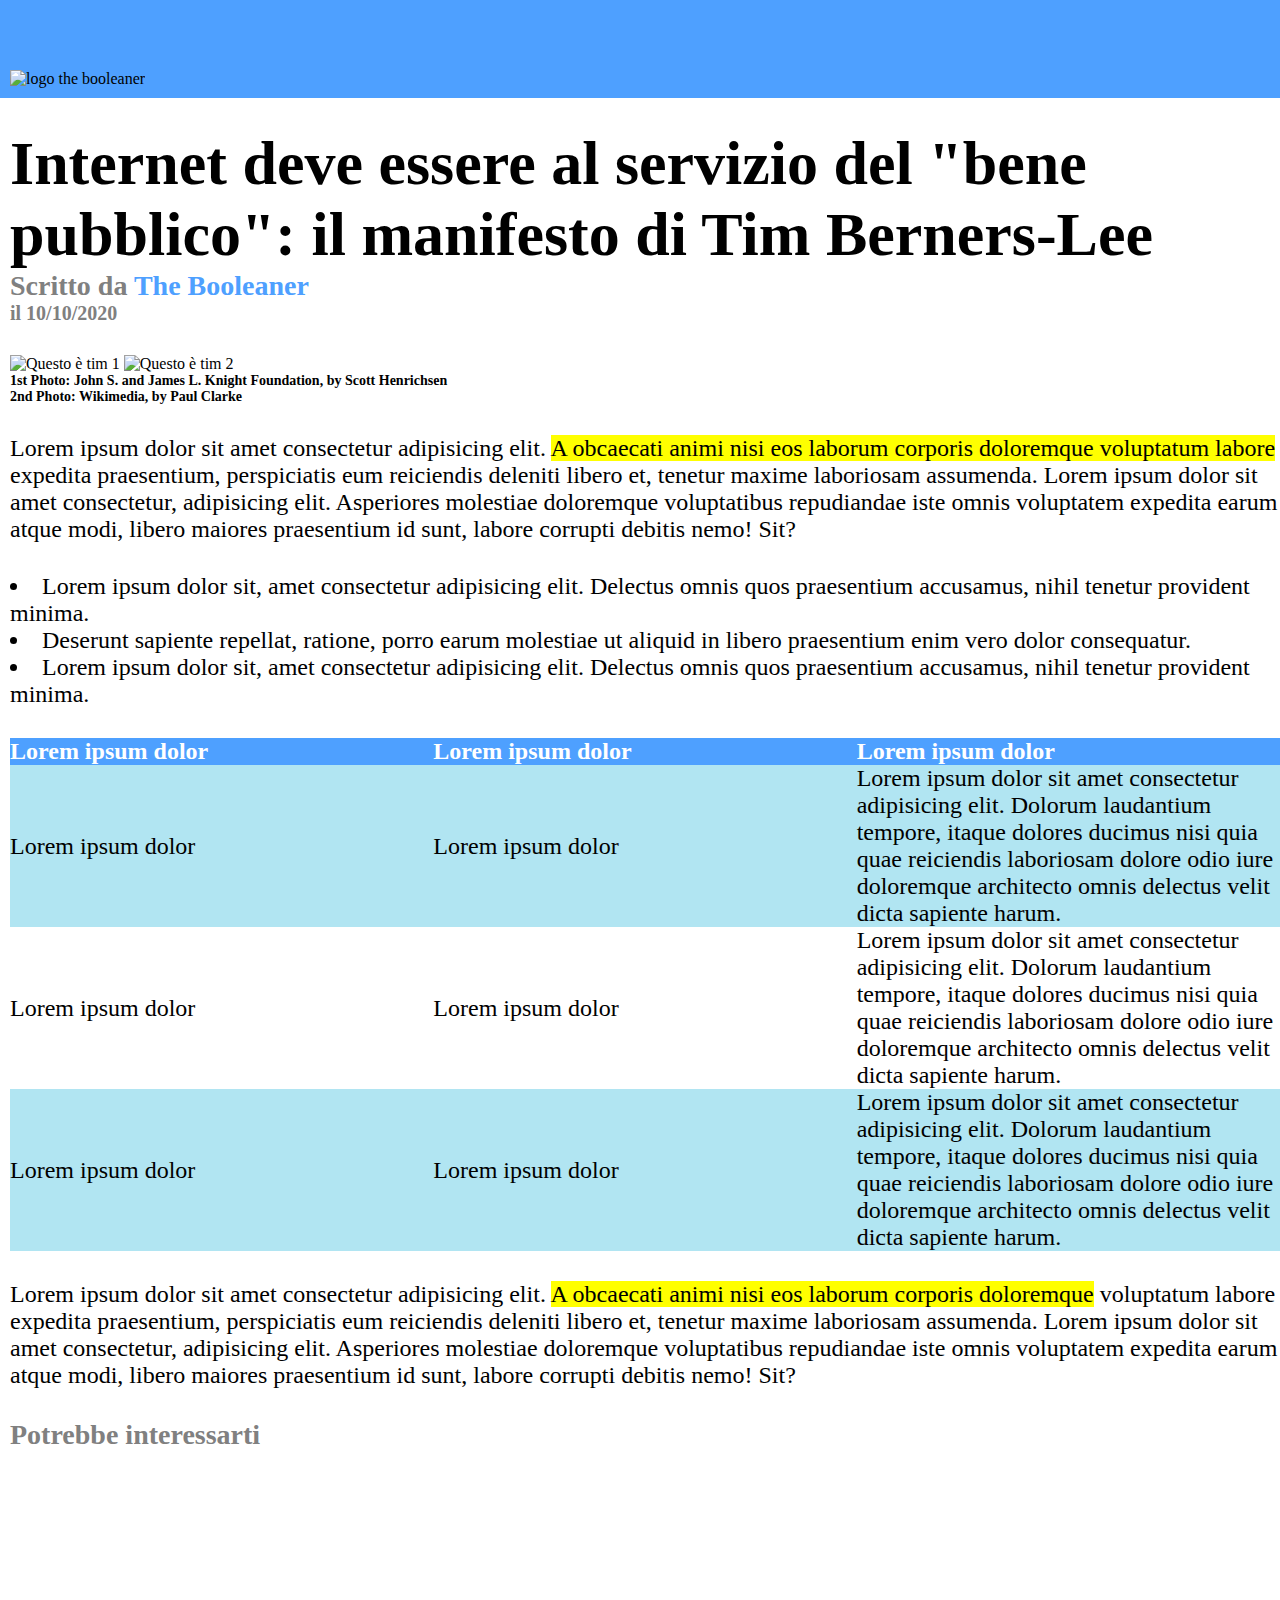
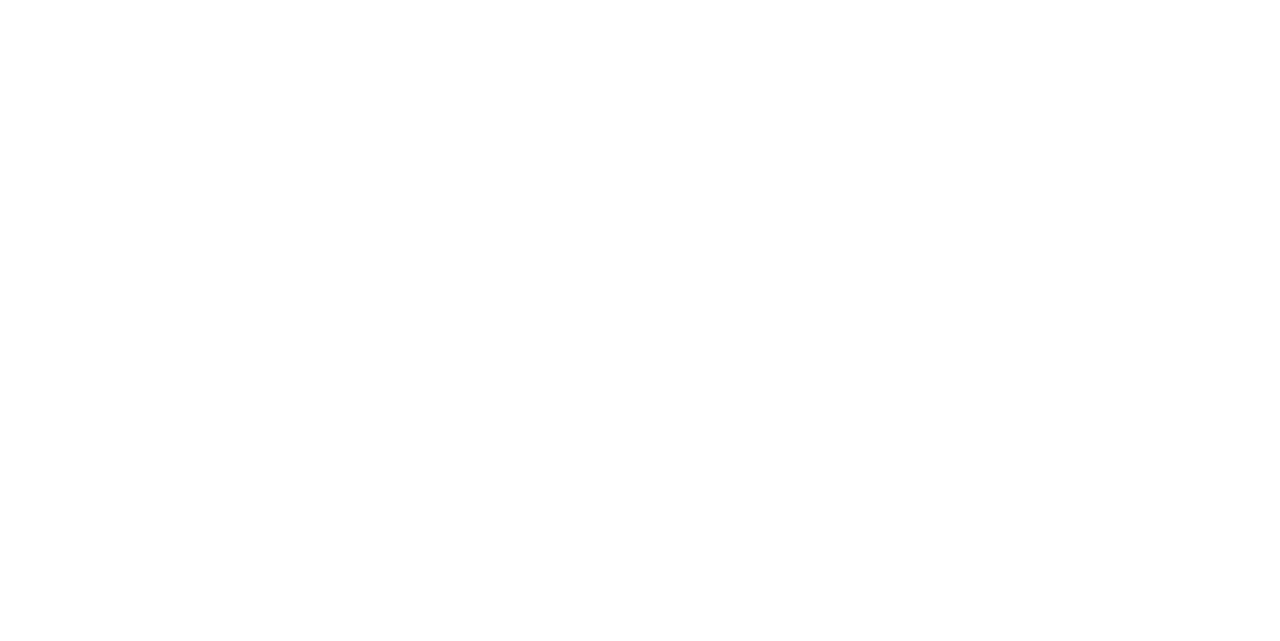
==== bonus/index.html @ 4fac3fbf "inserimento evidenziato e correzione file bonus" ====
<!DOCTYPE html>
<html lang="en">
<head>
    <meta charset="UTF-8">
    <meta http-equiv="X-UA-Compatible" content="IE=edge">
    <meta name="viewport" content="width=device-width, initial-scale=1.0">
    <title>Articolo Booleaner</title>
    <link rel="stylesheet" href="./css/style.css">
</head>
<body>
    <!-- Header con logo -->
    <header>
        <img src="./img/logo.svg" alt="logo the booleaner">
    </header>
    <!-- Corpo della pagina -->
    <main>
        <!-- Sezione 1: Titolo + credits -->
        <div>
            <h1>Internet deve essere al servizio del "bene pubblico": il manifesto di Tim Berners-Lee</h1>
            <h4>Scritto da <span id="the-booleaner">The Booleaner</span></h4>
            <h5>il 10/10/2020</h5>
        </div>
        <!-- Sezione 2: Immagini + note -->
        <div>
            <img src="./img/tim-1.jpg" alt="Questo è tim 1">
            <img src="./img/tim-2.jpg" alt="Questo è tim 2">
            <h6>1st Photo: John S. and James L. Knight Foundation, by Scott Henrichsen</h6>
            <h6>2nd Photo: Wikimedia, by Paul Clarke</h6>
        </div>
        <!-- Paragrafo -->
        <div>
            <p>Lorem ipsum dolor sit amet consectetur adipisicing elit. <span class="evidenziato">A obcaecati animi nisi eos laborum corporis doloremque voluptatum labore</span> expedita praesentium, perspiciatis eum reiciendis deleniti libero et, tenetur maxime laboriosam assumenda. Lorem ipsum dolor sit amet consectetur, adipisicing elit. Asperiores molestiae doloremque voluptatibus repudiandae iste omnis voluptatem expedita earum atque modi, libero maiores praesentium id sunt, labore corrupti debitis nemo! Sit?</p>
        </div>
        <!-- Unordered List-->
        <div>
            <ul>
                <li>Lorem ipsum dolor sit, amet consectetur adipisicing elit. Delectus omnis quos praesentium accusamus, nihil tenetur provident minima.</li>
                <li>Deserunt sapiente repellat, ratione, porro earum molestiae ut aliquid in libero praesentium enim vero dolor consequatur.</li>
                <li>Lorem ipsum dolor sit, amet consectetur adipisicing elit. Delectus omnis quos praesentium accusamus, nihil tenetur provident minima.</li>
            </ul>
        </div>
        <!-- Tabella -->
        <div>
            <table>
                <tr class="intestazione">
                    <th>Lorem ipsum dolor</th>
                    <th>Lorem ipsum dolor</th>
                    <th>Lorem ipsum dolor</th>
                </tr>
                <tr class="riga-blu">
                    <td>Lorem ipsum dolor</td>
                    <td>Lorem ipsum dolor</td>
                    <td>Lorem ipsum dolor sit amet consectetur adipisicing elit. Dolorum laudantium tempore, itaque dolores ducimus nisi quia quae reiciendis laboriosam dolore odio iure doloremque architecto omnis delectus velit dicta sapiente harum.</td>
                </tr>
                <tr>
                    <td>Lorem ipsum dolor</td>
                    <td>Lorem ipsum dolor</td>
                    <td>Lorem ipsum dolor sit amet consectetur adipisicing elit. Dolorum laudantium tempore, itaque dolores ducimus nisi quia quae reiciendis laboriosam dolore odio iure doloremque architecto omnis delectus velit dicta sapiente harum.</td>
                </tr>
                <tr class="riga-blu">
                    <td>Lorem ipsum dolor</td>
                    <td>Lorem ipsum dolor</td>
                    <td>Lorem ipsum dolor sit amet consectetur adipisicing elit. Dolorum laudantium tempore, itaque dolores ducimus nisi quia quae reiciendis laboriosam dolore odio iure doloremque architecto omnis delectus velit dicta sapiente harum.</td>
                </tr>
            </table>
        </div>
        <!-- Paragrafo 2 -->
        <div>
            <p>Lorem ipsum dolor sit amet consectetur adipisicing elit. <span class="evidenziato">A obcaecati animi nisi eos laborum corporis doloremque</span> voluptatum labore expedita praesentium, perspiciatis eum reiciendis deleniti libero et, tenetur maxime laboriosam assumenda. Lorem ipsum dolor sit amet consectetur, adipisicing elit. Asperiores molestiae doloremque voluptatibus repudiandae iste omnis voluptatem expedita earum atque modi, libero maiores praesentium id sunt, labore corrupti debitis nemo! Sit?</p>
        </div>
    </main>
    <!-- Footer -->
    <Footer>
        <h4>Potrebbe interessarti</h4>
        <div class="immagine-footer-1">
            <h3>Lorem ipsum dolor</h3>
        </div>
        <div class="immagine-footer-2">
            <h3>Lorem ipsum dolor</h3>
        </div>
    </Footer>
</body>
</html>
---- bonus/css/style.css ----
* {
    margin: 0px;
    padding: 0px;
    box-sizing: border-box;
}

header {
    width: 100%;
    padding: 70px 0 10px 10px;
    background-color: #4ea0ff;
    background-image: url("../img/pattern.png");
    background-size: 40%;
    background-repeat: repeat;
}

header img {
    max-width: 20%;
}

main, footer {
    padding-left: 10px;
}

h1 {
    font-size: 62px;
}

h4 {
    color: grey;
    font-size: 28px;
}

#the-booleaner {
    color: #4ea0ff;
}

h5 {
    color: grey;
    font-size: 20px;
}

div {
    margin: 30px 0;
}

h6 {
    font-size: 14px;
}

p, li, th, td {
    font-size: 24px;
}

ul {
    list-style-position: inside;
}

table {
    border-spacing: 0;
    table-layout: auto;
    width: 100%;
}

.intestazione {
    background-color: #4ea0ff;
}

.riga-blu {
    background-color: #b1e5f2;
}

th {
    text-align: left;
    color: white;
}

td, th {
    width: 20%
}

.immagine-footer-1 {
    background-image: url("../img/monitor.jpg");
    width: 400px;
    height: 350px;
    background-size: cover;
    background-repeat: no-repeat;
    padding: 20px;
}

.immagine-footer-2 {
    background-image: url("../img/graph.jpg");
    width: 400px;
    height: 350px;
    background-size: cover;
    background-repeat: no-repeat;
    padding: 20px;
}

h3 {
    font-size: 30px;
    color: white;
}

.evidenziato {
    background-color: yellow;
}
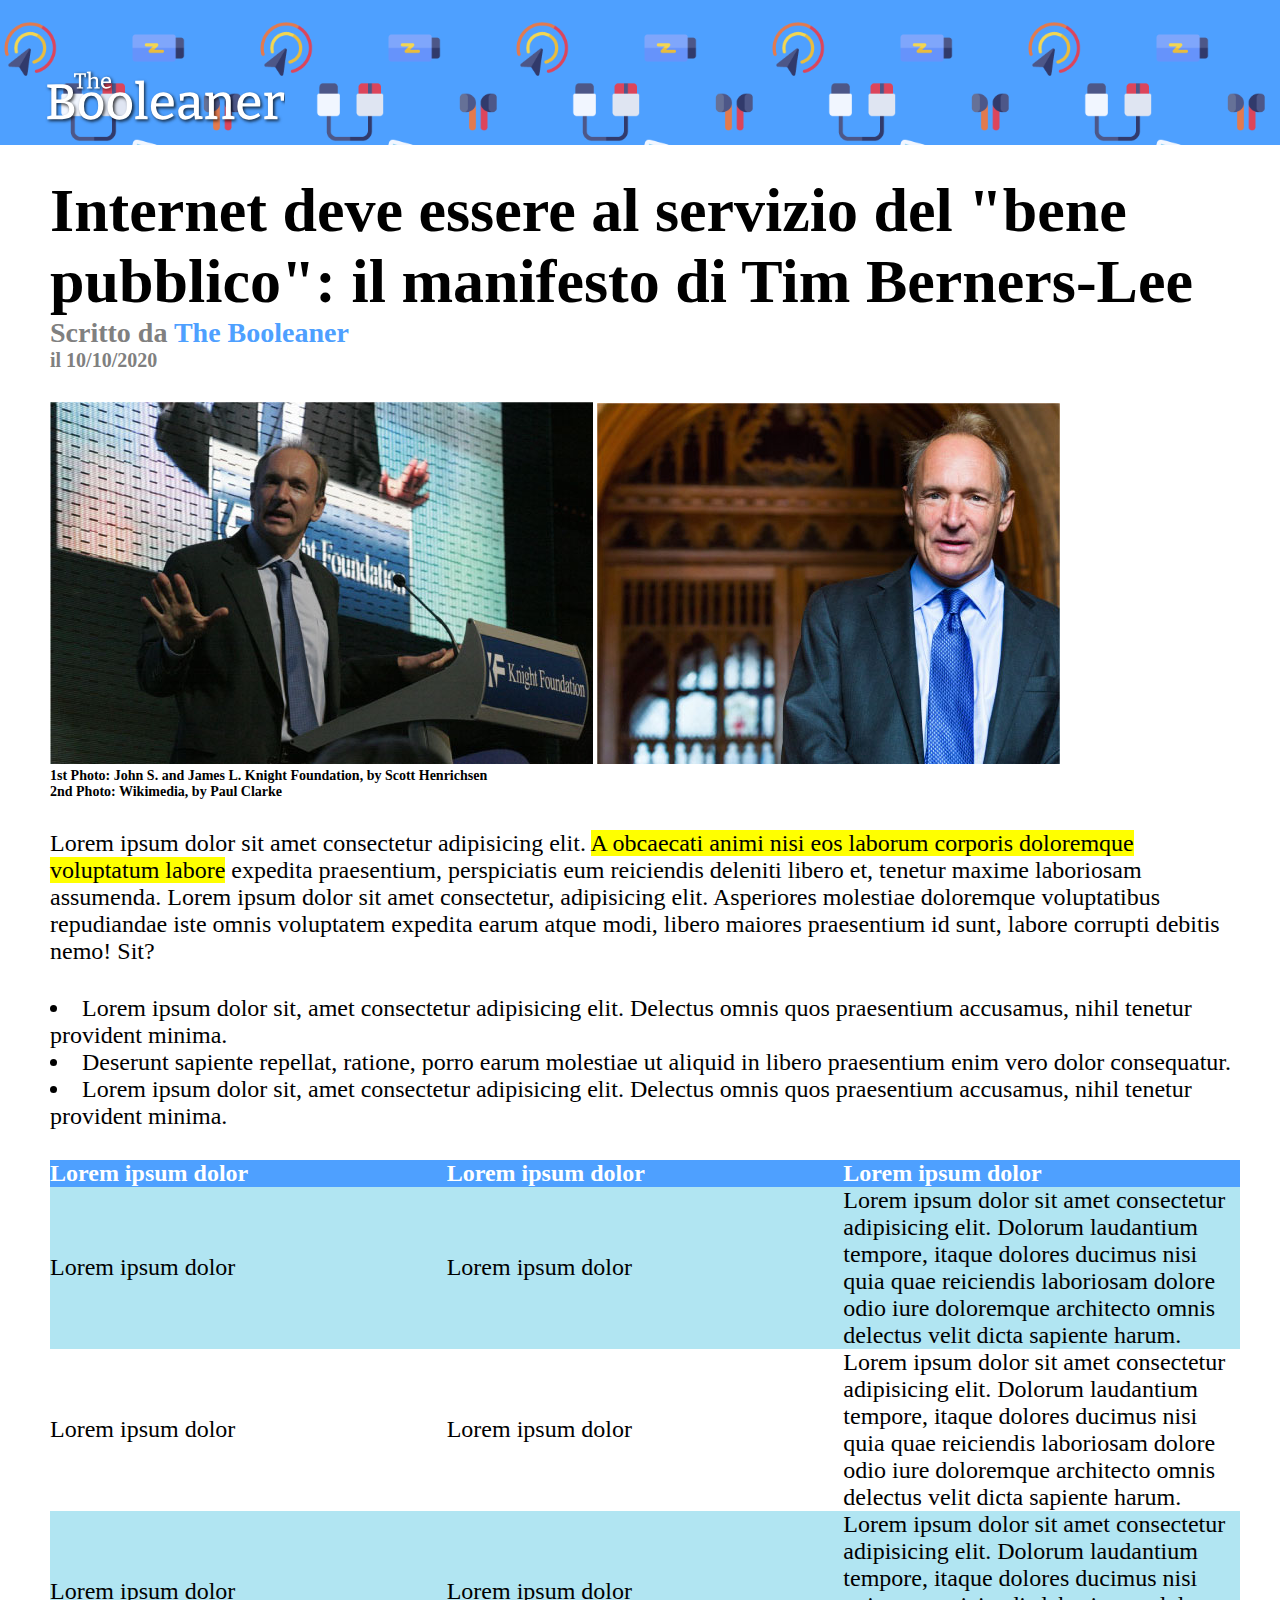
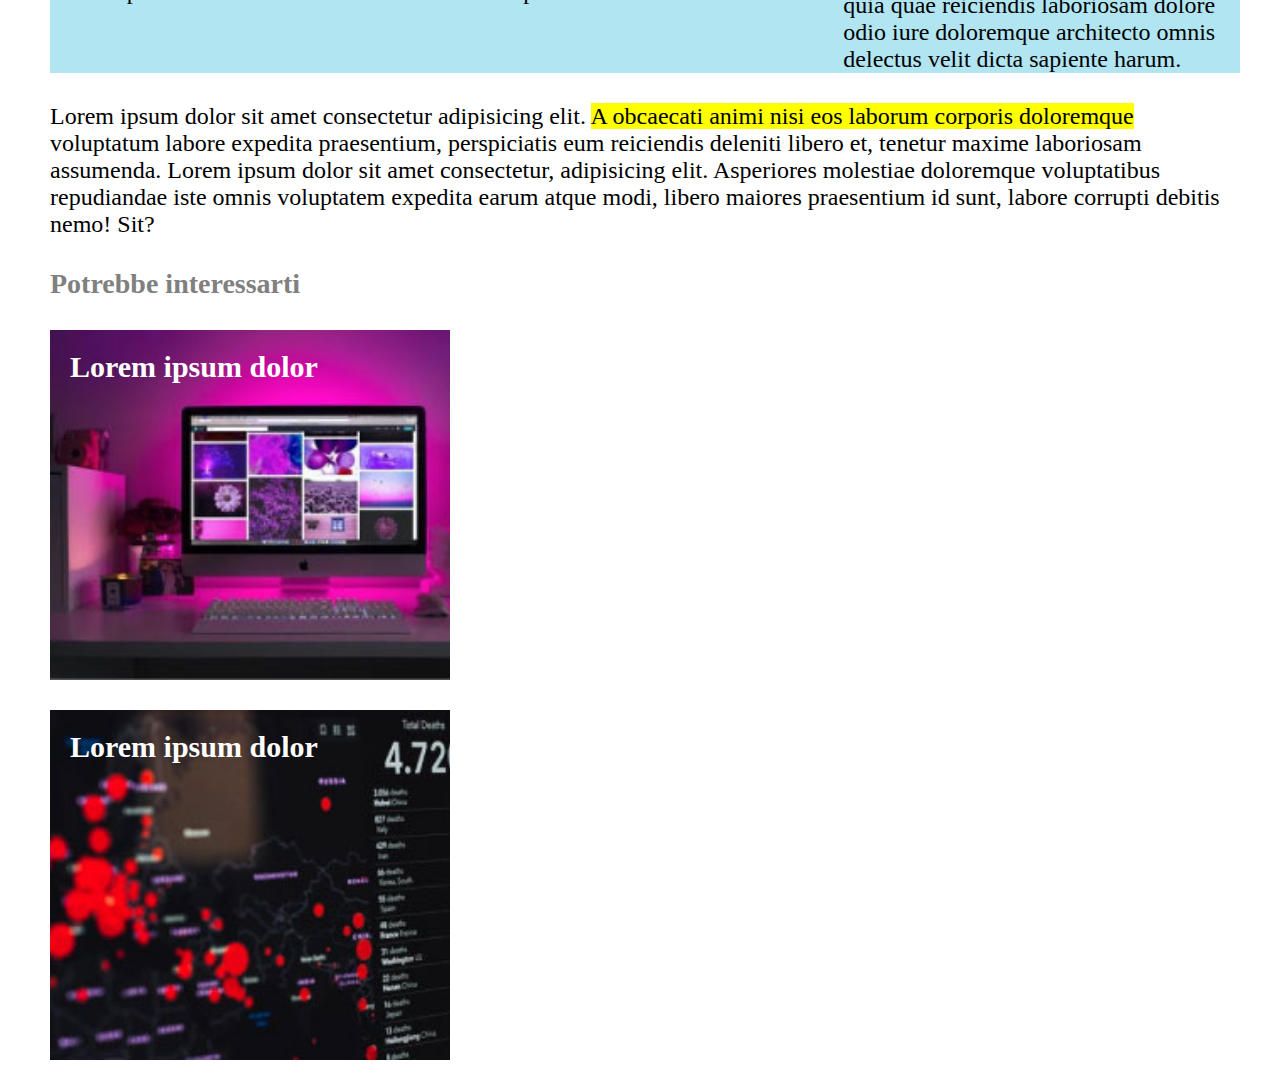
==== commit 1397e477: "Esercizio bonus completato" ====
--- a/bonus/index.html
+++ b/bonus/index.html
@@ -10,7 +10,9 @@
 <body>
     <!-- Header con logo -->
     <header>
-        <img src="./img/logo.svg" alt="logo the booleaner">
+        <div>
+            <img src="./img/logo.svg" alt="logo the booleaner">
+        </div>
     </header>
     <!-- Corpo della pagina -->
     <main>
--- a/bonus/css/style.css
+++ b/bonus/css/style.css
@@ -17,8 +17,15 @@
     max-width: 20%;
 }
 
+header div {
+    max-width: 1200px;
+    margin: auto;
+}
+
 main, footer {
     padding-left: 10px;
+    max-width: 1200px;
+    margin: auto;
 }
 
 h1 {
